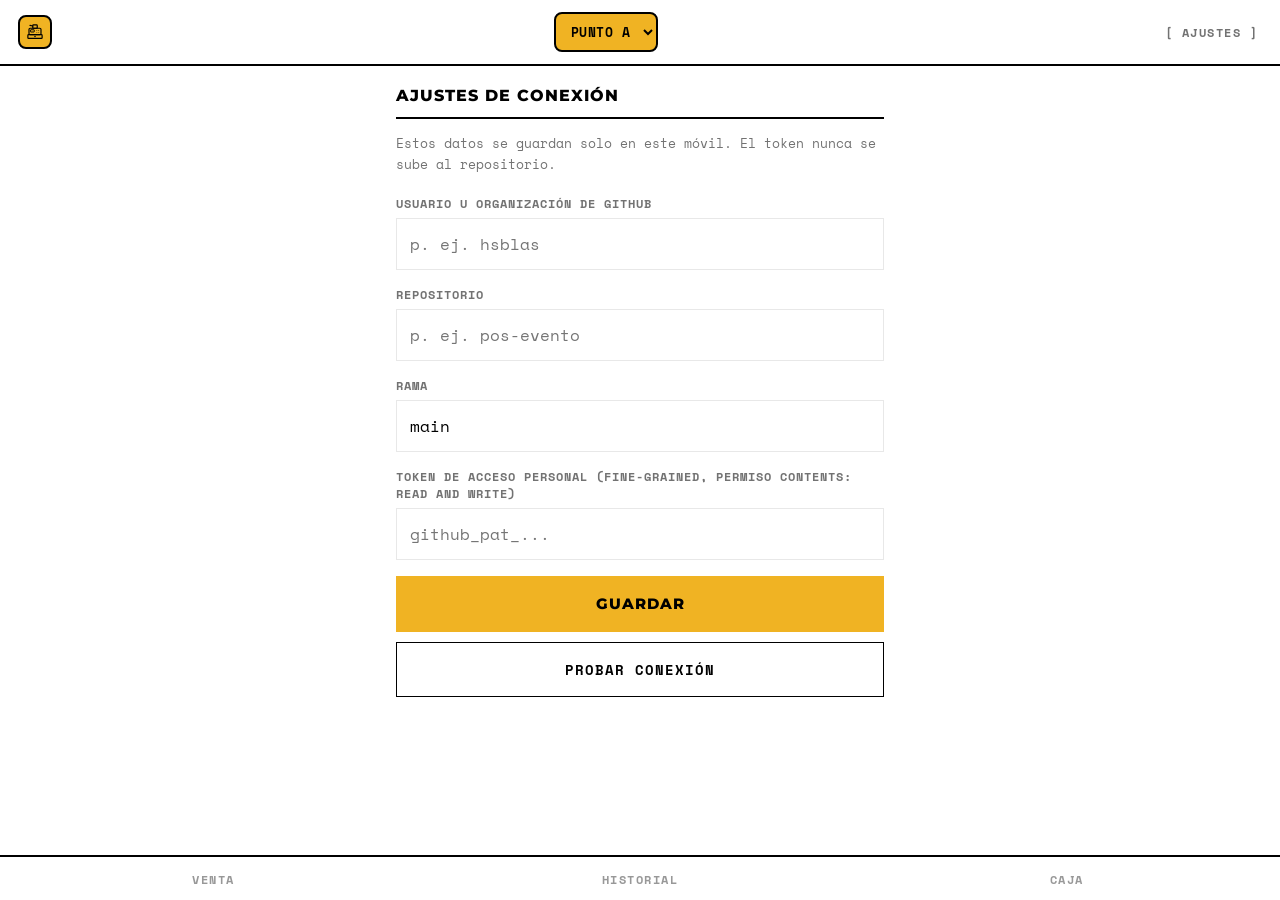
==== venta/index.html @ 72a73f60 "feat: /caja/ (cierre consolidado) y estructura /venta/ + /js/ (Fase 3) Extrae a /js/api-github.js to" ====
<!DOCTYPE html>
<html lang="es">
<head>
<meta charset="UTF-8">
<meta name="viewport" content="width=device-width, initial-scale=1, maximum-scale=1, user-scalable=no">
<title>Caja · Evento</title>
<link rel="preconnect" href="https://fonts.googleapis.com">
<link rel="preconnect" href="https://fonts.gstatic.com" crossorigin>
<link href="https://fonts.googleapis.com/css2?family=Montserrat:wght@700;800&family=Space+Mono:wght@400;700&display=swap" rel="stylesheet">
<link rel="stylesheet" href="style.css">
</head>
<body>

<header class="topbar">
  <button id="btn-logo" class="brand-logo" aria-label="Ir a Venta">
    <svg viewBox="0 0 24 24" fill="none" xmlns="http://www.w3.org/2000/svg" aria-hidden="true">
      <rect x="9" y="2.5" width="6" height="4.5" rx="1" stroke="currentColor" stroke-width="1.6" stroke-linejoin="round"/>
      <path d="M9 4 L5.3 3.1" stroke="currentColor" stroke-width="1.6" stroke-linecap="round"/>
      <rect x="4" y="7" width="16" height="8.5" rx="1.5" stroke="currentColor" stroke-width="1.6" stroke-linejoin="round"/>
      <rect x="6" y="9" width="5" height="3" rx="0.5" stroke="currentColor" stroke-width="1.3" stroke-linejoin="round"/>
      <circle cx="14.5" cy="10" r="0.6" fill="currentColor"/>
      <circle cx="17" cy="10" r="0.6" fill="currentColor"/>
      <circle cx="14.5" cy="12.5" r="0.6" fill="currentColor"/>
      <circle cx="17" cy="12.5" r="0.6" fill="currentColor"/>
      <rect x="2.5" y="15.5" width="19" height="5" rx="1" stroke="currentColor" stroke-width="1.6" stroke-linejoin="round"/>
      <circle cx="12" cy="18" r="1" fill="currentColor"/>
    </svg>
  </button>
  <select id="select-punto-venta" class="punto-venta-select" aria-label="Punto de venta activo"></select>
  <button id="btn-ajustes" class="icon-btn" aria-label="Ajustes">[ AJUSTES ]</button>
</header>

<main id="app">

  <!-- PANTALLA: VENTA -->
  <section id="pantalla-venta" class="pantalla activa">
    <div class="productos-grid" id="productos-grid"></div>

    <div class="ticket">
      <div class="ticket-header">
        <span class="eyebrow">Ticket actual</span>
        <button id="btn-vaciar-ticket" class="link-btn">Vaciar</button>
      </div>
      <ul id="ticket-lista" class="ticket-lista">
        <li class="ticket-vacio">Toca un artículo para empezar</li>
      </ul>
      <div class="ticket-total">
        <span>Total</span>
        <span id="ticket-total-valor">0 CHF</span>
      </div>
    </div>
  </section>

  <!-- PANTALLA: HISTORIAL -->
  <section id="pantalla-historial" class="pantalla">
    <div class="seccion-header">
      <h2>Historial de ventas</h2>
      <button id="btn-refrescar-historial" class="link-btn">Actualizar</button>
    </div>
    <ul id="historial-lista" class="historial-lista"></ul>
  </section>

  <!-- PANTALLA: CIERRE -->
  <section id="pantalla-cierre" class="pantalla">
    <div class="seccion-header">
      <h2>Cierre de caja</h2>
      <button id="btn-refrescar-cierre" class="link-btn">Actualizar</button>
    </div>

    <div class="resumen-cierre">
      <div class="resumen-fila">
        <span>Ventas pendientes de cierre</span>
        <span id="cierre-num-ventas">0</span>
      </div>
      <div class="resumen-fila">
        <span>Total Cash</span>
        <span id="cierre-total-cash">0 CHF</span>
      </div>
      <div class="resumen-fila">
        <span>Total Twint</span>
        <span id="cierre-total-twint">0 CHF</span>
      </div>
      <div class="resumen-fila">
        <span>Total Tarjeta</span>
        <span id="cierre-total-tarjeta">0 CHF</span>
      </div>
      <div class="resumen-fila resumen-fila--total">
        <span>Total caja</span>
        <span id="cierre-total">0 CHF</span>
      </div>
    </div>

    <button id="btn-cerrar-caja" class="btn-principal">Cerrar caja y poner a cero</button>

    <div class="seccion-header seccion-header--espaciada">
      <h2>Cierres anteriores</h2>
    </div>
    <ul id="cierres-lista" class="historial-lista"></ul>
  </section>

  <!-- PANTALLA: AJUSTES -->
  <section id="pantalla-ajustes" class="pantalla">
    <div class="seccion-header">
      <h2>Ajustes de conexión</h2>
    </div>
    <p class="ajustes-nota">Estos datos se guardan solo en este móvil. El token nunca se sube al repositorio.</p>

    <label class="campo">
      <span>Usuario u organización de GitHub</span>
      <input id="input-owner" type="text" placeholder="p. ej. hsblas" autocomplete="off">
    </label>
    <label class="campo">
      <span>Repositorio</span>
      <input id="input-repo" type="text" placeholder="p. ej. pos-evento" autocomplete="off">
    </label>
    <label class="campo">
      <span>Rama</span>
      <input id="input-branch" type="text" placeholder="main" autocomplete="off">
    </label>
    <label class="campo">
      <span>Token de acceso personal (fine-grained, permiso Contents: Read and write)</span>
      <input id="input-token" type="password" placeholder="github_pat_..." autocomplete="off">
    </label>

    <button id="btn-guardar-ajustes" class="btn-principal">Guardar</button>
    <button id="btn-probar-conexion" class="btn-secundario">Probar conexión</button>
    <p id="ajustes-estado" class="ajustes-estado"></p>
  </section>

</main>

<!-- Barra de pago fija (solo visible en pantalla Venta) -->
<div id="pago-fija" class="pago-fija">
  <p class="eyebrow-divider">── MÉTODO DE PAGO ──</p>
  <div class="pago-botones">
    <button id="btn-pago-cash" class="pago-btn" disabled>Cash</button>
    <button id="btn-pago-twint" class="pago-btn" disabled>Twint</button>
    <button id="btn-pago-tarjeta" class="pago-btn" disabled>Tarjeta</button>
  </div>
  <button id="btn-pago-dividir" class="link-btn link-btn--centrado" disabled>Dividir pago</button>
</div>

<nav class="tabbar">
  <button class="tab-btn activa" data-pantalla="venta">Venta</button>
  <button class="tab-btn" data-pantalla="historial">Historial</button>
  <button class="tab-btn" data-pantalla="cierre">Caja</button>
</nav>

<!-- MODAL: cobro en Cash (pago único) -->
<div id="modal-cash" class="modal-backdrop oculto">
  <div class="modal-cobro">
    <p class="eyebrow">Cobro en Cash</p>
    <div class="cobro-total-row">
      <span>Total a cobrar</span>
      <span id="cash-total-valor">0 CHF</span>
    </div>
    <label class="campo-cobro">
      <span>Recibido (opcional)</span>
      <input id="input-cash-recibido" type="number" min="0" step="0.01" inputmode="decimal" placeholder="Importe entregado">
    </label>
    <div class="importes-rapidos" data-target="cash">
      <button type="button" class="importe-rapido-btn" data-importe="10">10</button>
      <button type="button" class="importe-rapido-btn" data-importe="20">20</button>
      <button type="button" class="importe-rapido-btn" data-importe="50">50</button>
      <button type="button" class="importe-rapido-btn" data-importe="100">100</button>
    </div>
    <p id="cash-cambio" class="cobro-cambio"></p>
    <div class="dividir-acciones">
      <button id="btn-cash-cancelar" class="btn-secundario">Cancelar</button>
      <button id="btn-cash-confirmar" class="btn-principal">Confirmar venta</button>
    </div>
  </div>
</div>

<!-- MODAL: pago dividido -->
<div id="modal-dividir" class="modal-backdrop oculto">
  <div class="modal-cobro">
    <p class="eyebrow">Pago dividido</p>
    <div class="cobro-total-row">
      <span>Total a repartir</span>
      <span id="dividir-total-valor">0 CHF</span>
    </div>

    <div class="dividir-fila">
      <label for="input-dividir-cash">Cash</label>
      <input id="input-dividir-cash" type="number" min="0" step="0.01" inputmode="decimal" data-metodo="cash">
      <span class="dividir-unidad">CHF</span>
      <button type="button" class="resto-btn" data-target="cash">Resto</button>
    </div>

    <div class="dividir-fila">
      <label for="input-dividir-twint">Twint</label>
      <input id="input-dividir-twint" type="number" min="0" step="0.01" inputmode="decimal" data-metodo="twint">
      <span class="dividir-unidad">CHF</span>
      <button type="button" class="resto-btn" data-target="twint">Resto</button>
    </div>

    <div class="dividir-fila">
      <label for="input-dividir-tarjeta">Tarjeta</label>
      <input id="input-dividir-tarjeta" type="number" min="0" step="0.01" inputmode="decimal" data-metodo="tarjeta">
      <span class="dividir-unidad">CHF</span>
      <button type="button" class="resto-btn" data-target="tarjeta">Resto</button>
    </div>

    <p id="dividir-estado" class="dividir-estado"></p>
    <div class="dividir-acciones">
      <button id="btn-dividir-cancelar" class="btn-secundario">Cancelar</button>
      <button id="btn-dividir-confirmar" class="btn-principal" disabled>Confirmar pago dividido</button>
    </div>
  </div>
</div>

<div id="toast" class="toast"></div>
<div id="loading-overlay" class="loading-overlay"><div class="spinner"></div></div>

<script type="module" src="app.js"></script>
</body>
</html>
---- venta/style.css ----
:root{
  --bg:#ffffff;
  --ink:#000000;
  --gold:#f0b323;
  --gold-light:#ffc840;
  --muted:#f5f5f5;
  --line:#e8e8e8;
  --danger:#c0392b;
  --tabbar-h:45px;
  --pago-fija-h:132px;
}

*{box-sizing:border-box;}

html,body{
  margin:0;
  padding:0;
  background:var(--bg);
  color:var(--ink);
  font-family:'Space Mono',monospace;
  -webkit-tap-highlight-color:transparent;
  overscroll-behavior:none;
}

button{
  font-family:inherit;
  cursor:pointer;
  border:none;
  background:none;
  color:inherit;
}

input{
  font-family:inherit;
}

/* ---------- Topbar ---------- */
.topbar{
  display:flex;
  align-items:center;
  justify-content:space-between;
  padding:12px 18px;
  background:var(--bg);
  border-bottom:2px solid var(--ink);
  position:sticky;
  top:0;
  z-index:10;
}
.brand-logo{
  display:flex;
  align-items:center;
  justify-content:center;
  width:34px;
  height:34px;
  color:var(--ink);
  background:var(--gold);
  border:2px solid var(--ink);
  border-radius:8px;
}
.brand-logo svg{width:20px;height:20px;display:block;}
.brand-logo:active{background:var(--gold-light);}
.icon-btn{
  font-family:'Space Mono',monospace;
  font-size:12px;
  font-weight:700;
  letter-spacing:1.5px;
  color:var(--ink);
  opacity:0.55;
  padding:8px 4px;
  text-transform:uppercase;
}
.icon-btn:active{opacity:1;}
.punto-venta-select{
  font-family:'Space Mono',monospace;
  font-size:13px;
  font-weight:700;
  letter-spacing:0.5px;
  text-transform:uppercase;
  color:var(--ink);
  background:var(--gold);
  border:2px solid var(--ink);
  border-radius:8px;
  padding:7px 10px;
  max-width:150px;
  text-align:center;
  text-align-last:center;
}
.punto-venta-select:active{background:var(--gold-light);}

/* ---------- Layout general ---------- */
#app{
  max-width:520px;
  margin:0 auto;
  padding:12px 16px 16px;
}

.pantalla{display:none;}
.pantalla.activa{display:block;}

/* La pantalla de Venta necesita hueco fijo abajo para la tabbar + la
   barra de pago fija que flota por encima; el resto de pantallas solo
   necesitan hueco para la tabbar. */
#pantalla-venta.activa{
  padding-bottom:calc(var(--tabbar-h) + var(--pago-fija-h) + 8px);
}
#pantalla-historial.activa,
#pantalla-cierre.activa,
#pantalla-ajustes.activa{
  padding-bottom:calc(var(--tabbar-h) + 16px);
}

.eyebrow-divider{
  text-align:center;
  font-size:0.75rem;
  letter-spacing:2px;
  opacity:0.45;
  margin:0 0 8px;
  text-transform:uppercase;
}
.eyebrow{
  font-size:12px;
  text-transform:uppercase;
  letter-spacing:1.5px;
  opacity:0.5;
}

/* ---------- Productos ---------- */
.productos-grid{
  display:grid;
  grid-template-columns:1fr 1fr;
  gap:8px;
  margin-bottom:8px;
}
.producto-btn{
  background:var(--bg);
  border:1px solid var(--line);
  padding:12px 10px;
  display:flex;
  flex-direction:column;
  align-items:center;
  justify-content:center;
  gap:4px;
  transition:border-color .15s ease, background .15s ease;
  min-height:64px;
}
.producto-btn:active{
  border-color:var(--gold);
  background:#fffdf5;
}
.p-nombre{
  font-family:'Montserrat',sans-serif;
  font-weight:800;
  font-size:15px;
  text-align:center;
  text-transform:uppercase;
  letter-spacing:0.5px;
  line-height:1.2;
}
.p-precio{
  font-family:'Montserrat',sans-serif;
  font-size:14px;
  color:var(--ink);
  font-weight:700;
  opacity:0.6;
}

/* ---------- Ticket ---------- */
.ticket{
  background:var(--bg);
  border:1px solid var(--line);
  padding:12px;
  margin-top:8px;
}
.ticket-header{
  display:flex;
  justify-content:space-between;
  align-items:center;
  margin-bottom:6px;
  padding-bottom:6px;
  border-bottom:1px solid var(--line);
}
.link-btn{
  color:var(--ink);
  font-family:'Space Mono',monospace;
  font-weight:700;
  font-size:12px;
  text-transform:uppercase;
  letter-spacing:1px;
  opacity:0.55;
  padding:6px;
}
.link-btn:active{opacity:1;}
.link-btn--centrado{
  display:block;
  width:100%;
  text-align:center;
  margin-top:6px;
  padding:8px;
}
.link-btn:disabled{opacity:0.25;}
.ticket-lista{
  list-style:none;
  margin:0;
  padding:0;
  min-height:32px;
  max-height:168px;
  overflow-y:auto;
}
.ticket-vacio{
  color:var(--ink);
  opacity:0.4;
  font-size:14px;
  padding:8px 0;
  text-align:center;
}
.ticket-item{
  display:flex;
  align-items:center;
  justify-content:space-between;
  padding:7px 0;
  border-bottom:1px solid var(--line);
  gap:8px;
}
.ticket-item:last-child{border-bottom:none;}
.ticket-item-nombre{
  font-family:'Montserrat',sans-serif;
  font-weight:700;
  font-size:14px;
  flex:1;
  text-transform:uppercase;
}
.ticket-item-controles{
  display:flex;
  align-items:center;
  gap:0;
  border:1.5px solid var(--ink);
}
.qty-btn{
  width:36px;
  height:36px;
  background:var(--ink);
  color:#fff;
  font-family:'Montserrat',sans-serif;
  font-size:16px;
  font-weight:700;
  display:flex;
  align-items:center;
  justify-content:center;
  flex-shrink:0;
}
.qty-valor{
  min-width:26px;
  text-align:center;
  font-family:'Montserrat',sans-serif;
  font-weight:800;
  font-size:14px;
}
.ticket-item-subtotal{
  min-width:60px;
  text-align:right;
  font-family:'Montserrat',sans-serif;
  font-weight:700;
  font-size:14px;
  color:var(--ink);
}
.ticket-total{
  display:flex;
  justify-content:space-between;
  align-items:baseline;
  margin-top:8px;
  padding-top:8px;
  border-top:2px solid var(--ink);
  font-size:13px;
  font-weight:700;
  text-transform:uppercase;
  letter-spacing:1px;
}
#ticket-total-valor{
  font-family:'Montserrat',sans-serif;
  font-size:22px;
  font-weight:800;
  letter-spacing:-0.5px;
  text-transform:none;
}

/* ---------- Barra de pago fija ---------- */
.pago-fija{
  position:fixed;
  left:0;
  right:0;
  bottom:var(--tabbar-h);
  max-width:520px;
  margin:0 auto;
  background:var(--bg);
  border-top:2px solid var(--ink);
  padding:10px 16px calc(6px + env(safe-area-inset-bottom));
  z-index:9;
  display:none;
}
.pago-fija.activa{display:block;}

.pago-botones{
  display:grid;
  grid-template-columns:1fr 1fr 1fr;
  gap:10px;
}
.pago-btn{
  padding:14px 6px;
  font-family:'Montserrat',sans-serif;
  font-size:14px;
  font-weight:800;
  letter-spacing:0.5px;
  text-transform:uppercase;
  color:var(--ink);
  background:var(--gold);
  min-height:54px;
  transition:background .15s ease;
}
.pago-btn:active{background:var(--gold-light);}
.pago-btn:disabled{
  background:var(--muted);
  color:#aaa;
}

/* ---------- Modales de cobro (Cash / Dividir) ---------- */
.modal-backdrop{
  position:fixed;
  inset:0;
  background:rgba(0,0,0,0.45);
  display:flex;
  align-items:flex-end;
  justify-content:center;
  z-index:150;
}
.modal-backdrop.oculto{display:none;}
.modal-cobro{
  width:100%;
  max-width:520px;
  background:var(--bg);
  border-top:2px solid var(--ink);
  padding:20px 18px calc(18px + env(safe-area-inset-bottom));
  max-height:85vh;
  overflow-y:auto;
}
.cobro-total-row{
  display:flex;
  justify-content:space-between;
  align-items:baseline;
  padding-bottom:14px;
  margin-bottom:14px;
  border-bottom:1px solid var(--line);
  font-size:14px;
  text-transform:uppercase;
  letter-spacing:1px;
}
.cobro-total-row span:last-child{
  font-family:'Montserrat',sans-serif;
  font-size:21px;
  font-weight:800;
  text-transform:none;
  letter-spacing:0;
}
.campo-cobro{
  display:block;
  margin-bottom:10px;
}
.campo-cobro span{
  display:block;
  font-size:12px;
  font-weight:700;
  text-transform:uppercase;
  letter-spacing:1px;
  margin-bottom:6px;
  opacity:0.55;
}
.campo-cobro input{
  width:100%;
  padding:13px;
  border:1px solid var(--line);
  font-size:17px;
  background:var(--bg);
  min-height:48px;
}
.campo-cobro input:focus{
  outline:none;
  border-color:var(--gold);
}
.importes-rapidos{
  display:grid;
  grid-template-columns:repeat(4,1fr);
  gap:8px;
  margin-bottom:14px;
}
.importe-rapido-btn{
  border:1px solid var(--ink);
  padding:11px 4px;
  font-family:'Montserrat',sans-serif;
  font-weight:700;
  font-size:14px;
  text-align:center;
  min-height:44px;
}
.importe-rapido-btn:active{background:var(--muted);}
.cobro-cambio{
  text-align:center;
  font-family:'Montserrat',sans-serif;
  font-weight:800;
  font-size:18px;
  min-height:24px;
  margin:0 0 16px;
}
.cobro-cambio.error{color:var(--danger);font-size:14px;text-transform:uppercase;letter-spacing:0.5px;}
.cobro-cambio.ok{color:var(--ink);}

/* ---------- Pago dividido ---------- */
.dividir-fila{
  display:flex;
  align-items:center;
  gap:8px;
  margin-bottom:12px;
}
.dividir-fila label{
  width:62px;
  flex-shrink:0;
  font-size:13px;
  text-transform:uppercase;
  letter-spacing:0.5px;
  white-space:nowrap;
  opacity:0.6;
}
.dividir-fila input{
  flex:1;
  min-width:0;
  padding:12px;
  border:1px solid var(--line);
  font-size:16px;
  background:var(--bg);
  min-height:44px;
}
.dividir-fila input:focus{
  outline:none;
  border-color:var(--gold);
}
.dividir-unidad{
  font-size:13px;
  opacity:0.5;
  width:26px;
  flex-shrink:0;
}
.resto-btn{
  border:1px solid var(--ink);
  padding:0 9px;
  min-height:44px;
  flex-shrink:0;
  font-family:'Montserrat',sans-serif;
  font-weight:700;
  font-size:12px;
  text-transform:uppercase;
  letter-spacing:0.5px;
  white-space:nowrap;
  background:var(--bg);
}
.resto-btn:active{background:var(--muted);}
.dividir-estado{
  font-size:13px;
  text-align:center;
  min-height:16px;
  margin:0 0 12px;
  letter-spacing:0.5px;
}
.dividir-estado.ok{opacity:0.6;}
.dividir-estado.error{color:var(--danger);}
.dividir-acciones{
  display:grid;
  grid-template-columns:1fr 1fr;
  gap:10px;
}
.dividir-acciones .btn-principal,
.dividir-acciones .btn-secundario{margin-bottom:0;}

/* ---------- Secciones (historial / cierre / ajustes) ---------- */
.seccion-header{
  display:flex;
  justify-content:space-between;
  align-items:center;
  margin-bottom:14px;
  padding-bottom:12px;
  border-bottom:2px solid var(--ink);
}
.seccion-header--espaciada{margin-top:32px;}
.seccion-header h2{
  font-family:'Montserrat',sans-serif;
  font-weight:800;
  font-size:16px;
  margin:0;
  text-transform:uppercase;
  letter-spacing:1px;
}

.historial-lista{
  list-style:none;
  margin:0;
  padding:0;
  display:flex;
  flex-direction:column;
  gap:8px;
}
.historial-item{
  background:var(--bg);
  border:1px solid var(--line);
  padding:14px;
}
.historial-item.anulada{
  opacity:0.45;
}
.historial-item-top{
  display:flex;
  justify-content:space-between;
  align-items:center;
  font-size:12px;
  opacity:0.5;
  letter-spacing:0.5px;
  margin-bottom:6px;
}
.historial-item-items{
  font-size:14px;
  margin-bottom:8px;
}
.historial-item-bottom{
  display:flex;
  justify-content:space-between;
  align-items:center;
  gap:8px;
  flex-wrap:wrap;
}
.historial-item-total{
  font-family:'Montserrat',sans-serif;
  font-weight:800;
  font-size:16px;
}
.badge{
  display:inline-block;
  padding:4px 10px;
  font-size:11px;
  font-weight:700;
  text-transform:uppercase;
  letter-spacing:1px;
  background:var(--ink);
  color:#fff;
}
.badge-anulada{background:var(--danger);color:#fff;}
.badge-cerrada{background:var(--muted);color:var(--ink);opacity:0.6;}
.btn-anular{
  color:var(--danger);
  font-weight:700;
  font-size:12px;
  text-transform:uppercase;
  letter-spacing:1px;
  border:1px solid var(--danger);
  padding:12px 16px;
  min-height:44px;
}
.btn-exportar-csv{
  font-size:12px;
  text-transform:uppercase;
  letter-spacing:1px;
  font-weight:700;
  border:1px solid var(--ink);
  padding:12px 16px;
  min-height:44px;
  opacity:0.7;
}
.btn-exportar-csv:active{opacity:1;}

.vacio-nota{
  text-align:center;
  opacity:0.4;
  font-size:14px;
  padding:28px 0;
}

/* ---------- Historial: corte de cierre ---------- */
.corte-cierre{
  display:flex;
  flex-direction:column;
  gap:4px;
  padding:12px 14px;
  background:var(--ink);
  color:#fff;
  margin:4px 0;
}
.corte-cierre-titulo{
  font-family:'Montserrat',sans-serif;
  font-weight:800;
  font-size:12px;
  text-transform:uppercase;
  letter-spacing:1.5px;
}
.corte-cierre-detalle{
  font-size:12px;
  opacity:0.75;
  letter-spacing:0.5px;
}
.corte-sesion-actual{
  font-family:'Space Mono',monospace;
  font-size:12px;
  font-weight:700;
  text-transform:uppercase;
  letter-spacing:1.5px;
  opacity:0.5;
  padding:10px 2px 2px;
}

/* ---------- Cierre ---------- */
.resumen-cierre{
  background:var(--bg);
  border:1px solid var(--ink);
  padding:16px;
  margin-bottom:18px;
}
.resumen-fila{
  display:flex;
  justify-content:space-between;
  padding:9px 0;
  border-bottom:1px solid var(--line);
  font-size:14px;
  text-transform:uppercase;
  letter-spacing:0.5px;
}
.resumen-fila:last-child{border-bottom:none;}
.resumen-fila--total{
  font-family:'Montserrat',sans-serif;
  font-weight:800;
  font-size:17px;
  padding-top:12px;
  border-top:2px solid var(--ink);
  margin-top:4px;
}

.btn-principal{
  width:100%;
  padding:18px;
  background:var(--gold);
  color:var(--ink);
  font-family:'Montserrat',sans-serif;
  font-weight:800;
  font-size:15px;
  text-transform:uppercase;
  letter-spacing:1px;
  min-height:56px;
  margin-bottom:10px;
  transition:background .15s ease;
}
.btn-principal:active{background:var(--gold-light);}
.btn-principal:disabled{
  background:var(--muted);
  color:#aaa;
}
.btn-secundario{
  width:100%;
  padding:16px;
  background:transparent;
  border:1.5px solid var(--ink);
  font-weight:700;
  font-size:14px;
  text-transform:uppercase;
  letter-spacing:1px;
  min-height:52px;
}
.btn-secundario:active{background:var(--muted);}

/* ---------- Ajustes ---------- */
.ajustes-nota{
  font-size:13px;
  opacity:0.55;
  line-height:1.6;
  margin-bottom:20px;
}
.campo{
  display:block;
  margin-bottom:16px;
}
.campo span{
  display:block;
  font-size:12px;
  font-weight:700;
  text-transform:uppercase;
  letter-spacing:1px;
  margin-bottom:6px;
  opacity:0.55;
}
.campo input{
  width:100%;
  padding:13px;
  border:1px solid var(--line);
  font-size:16px;
  background:var(--bg);
  min-height:48px;
}
.campo input:focus{
  outline:none;
  border-color:var(--gold);
}
.ajustes-estado{
  font-size:13px;
  font-weight:700;
  min-height:18px;
  text-align:center;
  letter-spacing:0.5px;
}
.ajustes-estado.ok{opacity:0.6;}
.ajustes-estado.error{color:var(--danger);}

/* ---------- Tabbar ---------- */
.tabbar{
  position:fixed;
  bottom:0;
  left:0;
  right:0;
  background:var(--bg);
  border-top:2px solid var(--ink);
  display:flex;
  z-index:10;
  padding-bottom:env(safe-area-inset-bottom);
}
.tab-btn{
  flex:1;
  font-family:'Space Mono',monospace;
  font-size:12px;
  font-weight:700;
  text-transform:uppercase;
  letter-spacing:1.5px;
  padding:14px 0 12px;
  opacity:0.4;
  border-top:2px solid transparent;
  margin-top:-2px;
}
.tab-btn.activa{
  opacity:1;
  border-top-color:var(--gold);
}

/* ---------- Toast ---------- */
.toast{
  position:fixed;
  left:50%;
  bottom:calc(var(--tabbar-h) + 16px);
  transform:translateX(-50%) translateY(20px);
  background:var(--ink);
  color:#fff;
  padding:13px 20px;
  font-size:13px;
  font-weight:700;
  letter-spacing:0.5px;
  opacity:0;
  pointer-events:none;
  transition:opacity .2s ease, transform .2s ease;
  z-index:100;
  max-width:90%;
  text-align:center;
}
.toast.visible{
  opacity:1;
  transform:translateX(-50%) translateY(0);
}
.toast.error{background:var(--danger);}

/* ---------- Loading overlay ---------- */
.loading-overlay{
  position:fixed;
  inset:0;
  background:rgba(0,0,0,0.4);
  display:none;
  align-items:center;
  justify-content:center;
  z-index:200;
}
.loading-overlay.visible{display:flex;}
.spinner{
  width:34px;
  height:34px;
  border-radius:50%;
  border:3px solid rgba(255,255,255,0.35);
  border-top-color:#fff;
  animation:girar .7s linear infinite;
}
@keyframes girar{to{transform:rotate(360deg);}}

@media (min-width:600px){
  #app{padding-top:20px;}
  .productos-grid{grid-template-columns:1fr 1fr 1fr;}
}
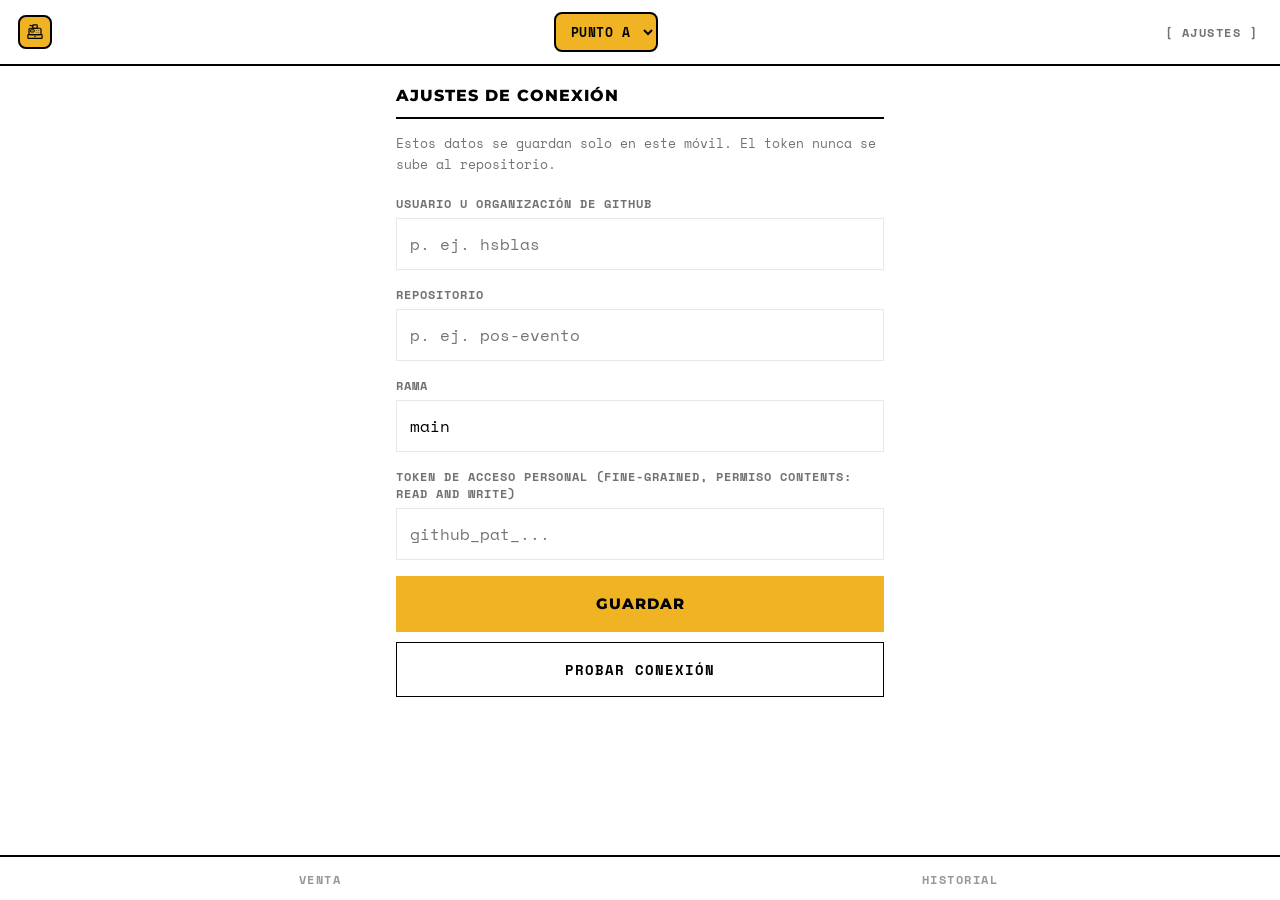
==== commit 4418c876: "fix: quita la funcionalidad de cierre de caja de /venta/ /venta/ tenía su propia pestaña "Caja" que " ====
--- a/venta/index.html
+++ b/venta/index.html
@@ -60,44 +60,6 @@
     <ul id="historial-lista" class="historial-lista"></ul>
   </section>
 
-  <!-- PANTALLA: CIERRE -->
-  <section id="pantalla-cierre" class="pantalla">
-    <div class="seccion-header">
-      <h2>Cierre de caja</h2>
-      <button id="btn-refrescar-cierre" class="link-btn">Actualizar</button>
-    </div>
-
-    <div class="resumen-cierre">
-      <div class="resumen-fila">
-        <span>Ventas pendientes de cierre</span>
-        <span id="cierre-num-ventas">0</span>
-      </div>
-      <div class="resumen-fila">
-        <span>Total Cash</span>
-        <span id="cierre-total-cash">0 CHF</span>
-      </div>
-      <div class="resumen-fila">
-        <span>Total Twint</span>
-        <span id="cierre-total-twint">0 CHF</span>
-      </div>
-      <div class="resumen-fila">
-        <span>Total Tarjeta</span>
-        <span id="cierre-total-tarjeta">0 CHF</span>
-      </div>
-      <div class="resumen-fila resumen-fila--total">
-        <span>Total caja</span>
-        <span id="cierre-total">0 CHF</span>
-      </div>
-    </div>
-
-    <button id="btn-cerrar-caja" class="btn-principal">Cerrar caja y poner a cero</button>
-
-    <div class="seccion-header seccion-header--espaciada">
-      <h2>Cierres anteriores</h2>
-    </div>
-    <ul id="cierres-lista" class="historial-lista"></ul>
-  </section>
-
   <!-- PANTALLA: AJUSTES -->
   <section id="pantalla-ajustes" class="pantalla">
     <div class="seccion-header">
@@ -143,7 +105,6 @@
 <nav class="tabbar">
   <button class="tab-btn activa" data-pantalla="venta">Venta</button>
   <button class="tab-btn" data-pantalla="historial">Historial</button>
-  <button class="tab-btn" data-pantalla="cierre">Caja</button>
 </nav>
 
 <!-- MODAL: cobro en Cash (pago único) -->
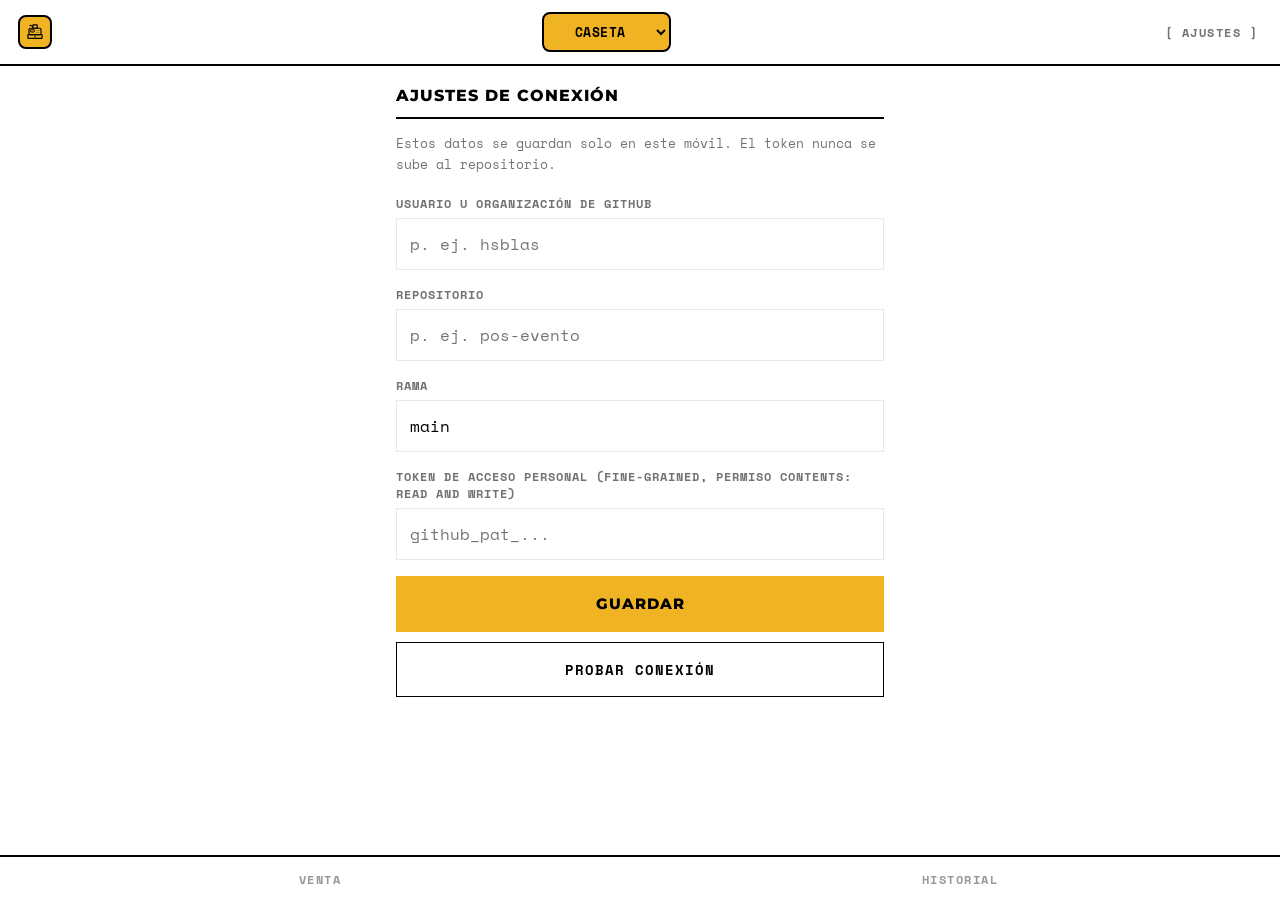
==== commit d12169fd: "Añade artículo libre (precio y texto) en /venta/, para imprevistos Botón "+ Artículo libre" siempre " ====
--- a/venta/index.html
+++ b/venta/index.html
@@ -35,6 +35,7 @@
   <!-- PANTALLA: VENTA -->
   <section id="pantalla-venta" class="pantalla activa">
     <div class="productos-grid" id="productos-grid"></div>
+    <button id="btn-articulo-libre" class="btn-secundario btn-articulo-libre">+ Artículo libre</button>
 
     <div class="ticket">
       <div class="ticket-header">
@@ -171,6 +172,26 @@
   </div>
 </div>
 
+<!-- MODAL: artículo libre (precio y texto libres, para imprevistos) -->
+<div id="modal-libre" class="modal-backdrop oculto">
+  <div class="modal-cobro">
+    <p class="eyebrow">Artículo libre</p>
+    <label class="campo-cobro">
+      <span>Descripción</span>
+      <input id="input-libre-nombre" type="text" placeholder="p. ej. Imprevisto, reposición..." maxlength="60" autocomplete="off">
+    </label>
+    <label class="campo-cobro">
+      <span>Precio (CHF)</span>
+      <input id="input-libre-precio" type="number" step="0.01" inputmode="decimal" placeholder="0.00">
+    </label>
+    <p id="libre-estado" class="dividir-estado"></p>
+    <div class="dividir-acciones">
+      <button id="btn-libre-cancelar" class="btn-secundario">Cancelar</button>
+      <button id="btn-libre-confirmar" class="btn-principal">Añadir al ticket</button>
+    </div>
+  </div>
+</div>
+
 <div id="toast" class="toast"></div>
 <div id="loading-overlay" class="loading-overlay"><div class="spinner"></div></div>
 
--- a/venta/style.css
+++ b/venta/style.css
@@ -164,6 +164,10 @@
   opacity:0.6;
 }
 
+.btn-articulo-libre{
+  margin-bottom:8px;
+}
+
 /* ---------- Ticket ---------- */
 .ticket{
   background:var(--bg);
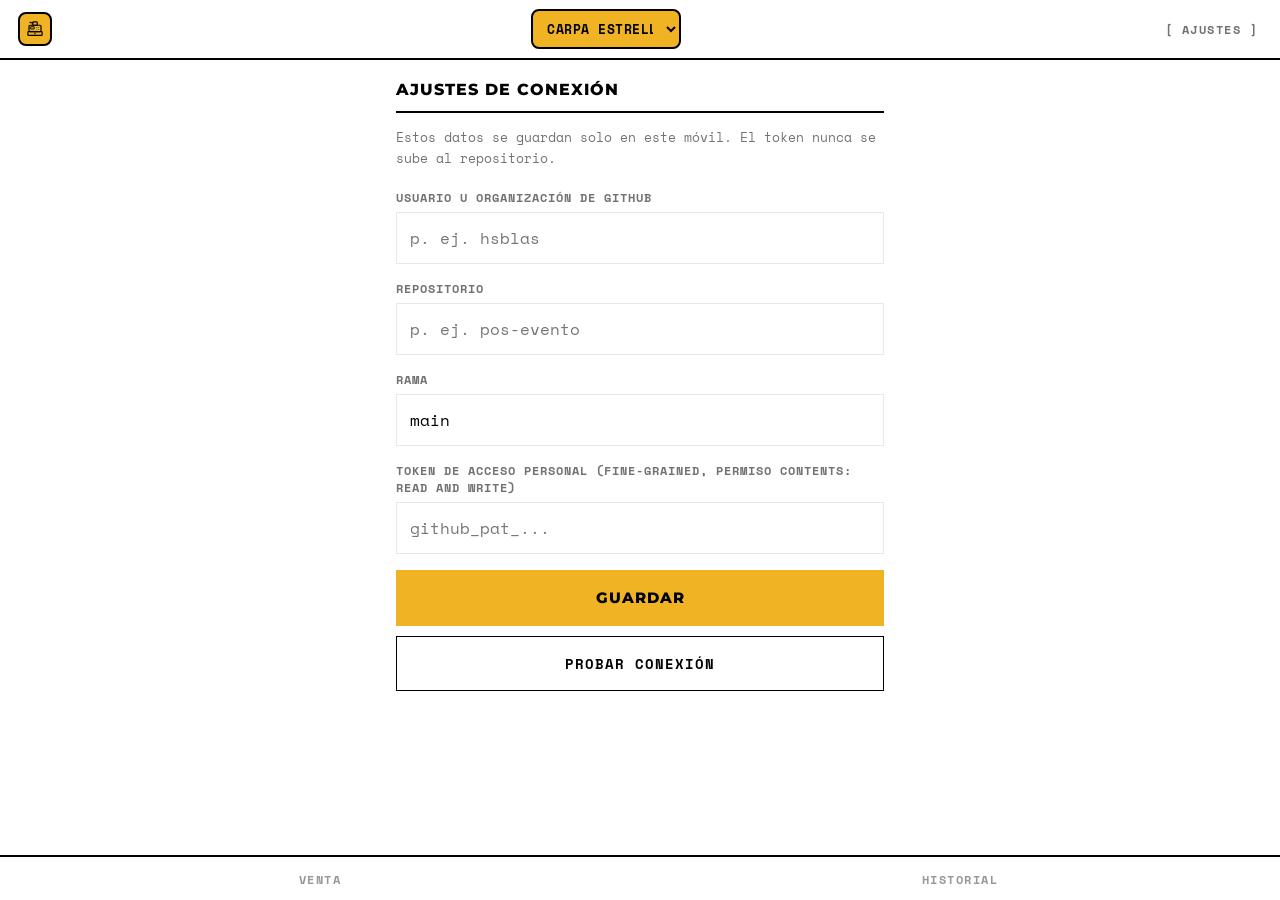
==== commit 7e099bbc: "Integra el botón de artículo libre como un tile más del catálogo Antes era un botón secundario a anc" ====
--- a/venta/index.html
+++ b/venta/index.html
@@ -35,7 +35,6 @@
   <!-- PANTALLA: VENTA -->
   <section id="pantalla-venta" class="pantalla activa">
     <div class="productos-grid" id="productos-grid"></div>
-    <button id="btn-articulo-libre" class="btn-secundario btn-articulo-libre">+ Artículo libre</button>
 
     <div class="ticket">
       <div class="ticket-header">
--- a/venta/style.css
+++ b/venta/style.css
@@ -8,6 +8,7 @@
   --danger:#c0392b;
   --tabbar-h:45px;
   --pago-fija-h:132px;
+  --topbar-h:60px;
 }
 
 *{box-sizing:border-box;}
@@ -39,7 +40,8 @@
   display:flex;
   align-items:center;
   justify-content:space-between;
-  padding:12px 18px;
+  height:var(--topbar-h);
+  padding:0 18px;
   background:var(--bg);
   border-bottom:2px solid var(--ink);
   position:sticky;
@@ -97,11 +99,16 @@
 .pantalla{display:none;}
 .pantalla.activa{display:block;}
 
-/* La pantalla de Venta necesita hueco fijo abajo para la tabbar + la
-   barra de pago fija que flota por encima; el resto de pantallas solo
-   necesitan hueco para la tabbar. */
+/* La pantalla de Venta ocupa exactamente el alto visible libre (viewport
+   menos topbar, barra de pago fija y tabbar) y no se desplaza como
+   página: solo el catálogo de productos hace scroll interno, así que el
+   ticket y el total quedan siempre a la vista mientras se va apuntando,
+   sin scroll. El resto de pantallas sigue el scroll normal de página. */
 #pantalla-venta.activa{
-  padding-bottom:calc(var(--tabbar-h) + var(--pago-fija-h) + 8px);
+  display:flex;
+  flex-direction:column;
+  height:calc(100dvh - var(--topbar-h) - var(--pago-fija-h) - var(--tabbar-h) - 28px);
+  overflow:hidden;
 }
 #pantalla-historial.activa,
 #pantalla-cierre.activa,
@@ -125,11 +132,19 @@
 }
 
 /* ---------- Productos ---------- */
+/* flex:1 + min-height:0 + overflow-y:auto: es la única zona de la
+   pantalla de Venta que hace scroll (el catálogo puede ser largo), para
+   que el ticket con el total de abajo quede siempre visible sin
+   desplazar la página. */
 .productos-grid{
   display:grid;
   grid-template-columns:1fr 1fr;
+  align-content:start;
   gap:8px;
   margin-bottom:8px;
+  flex:1 1 auto;
+  min-height:0;
+  overflow-y:auto;
 }
 .producto-btn{
   background:var(--bg);
@@ -164,12 +179,9 @@
   opacity:0.6;
 }
 
-.btn-articulo-libre{
-  margin-bottom:8px;
-}
-
 /* ---------- Ticket ---------- */
 .ticket{
+  flex:0 0 auto;
   background:var(--bg);
   border:1px solid var(--line);
   padding:12px;
@@ -793,4 +805,7 @@
 @media (min-width:600px){
   #app{padding-top:20px;}
   .productos-grid{grid-template-columns:1fr 1fr 1fr;}
-}
+  #pantalla-venta.activa{
+    height:calc(100dvh - var(--topbar-h) - var(--pago-fija-h) - var(--tabbar-h) - 36px);
+  }
+}
